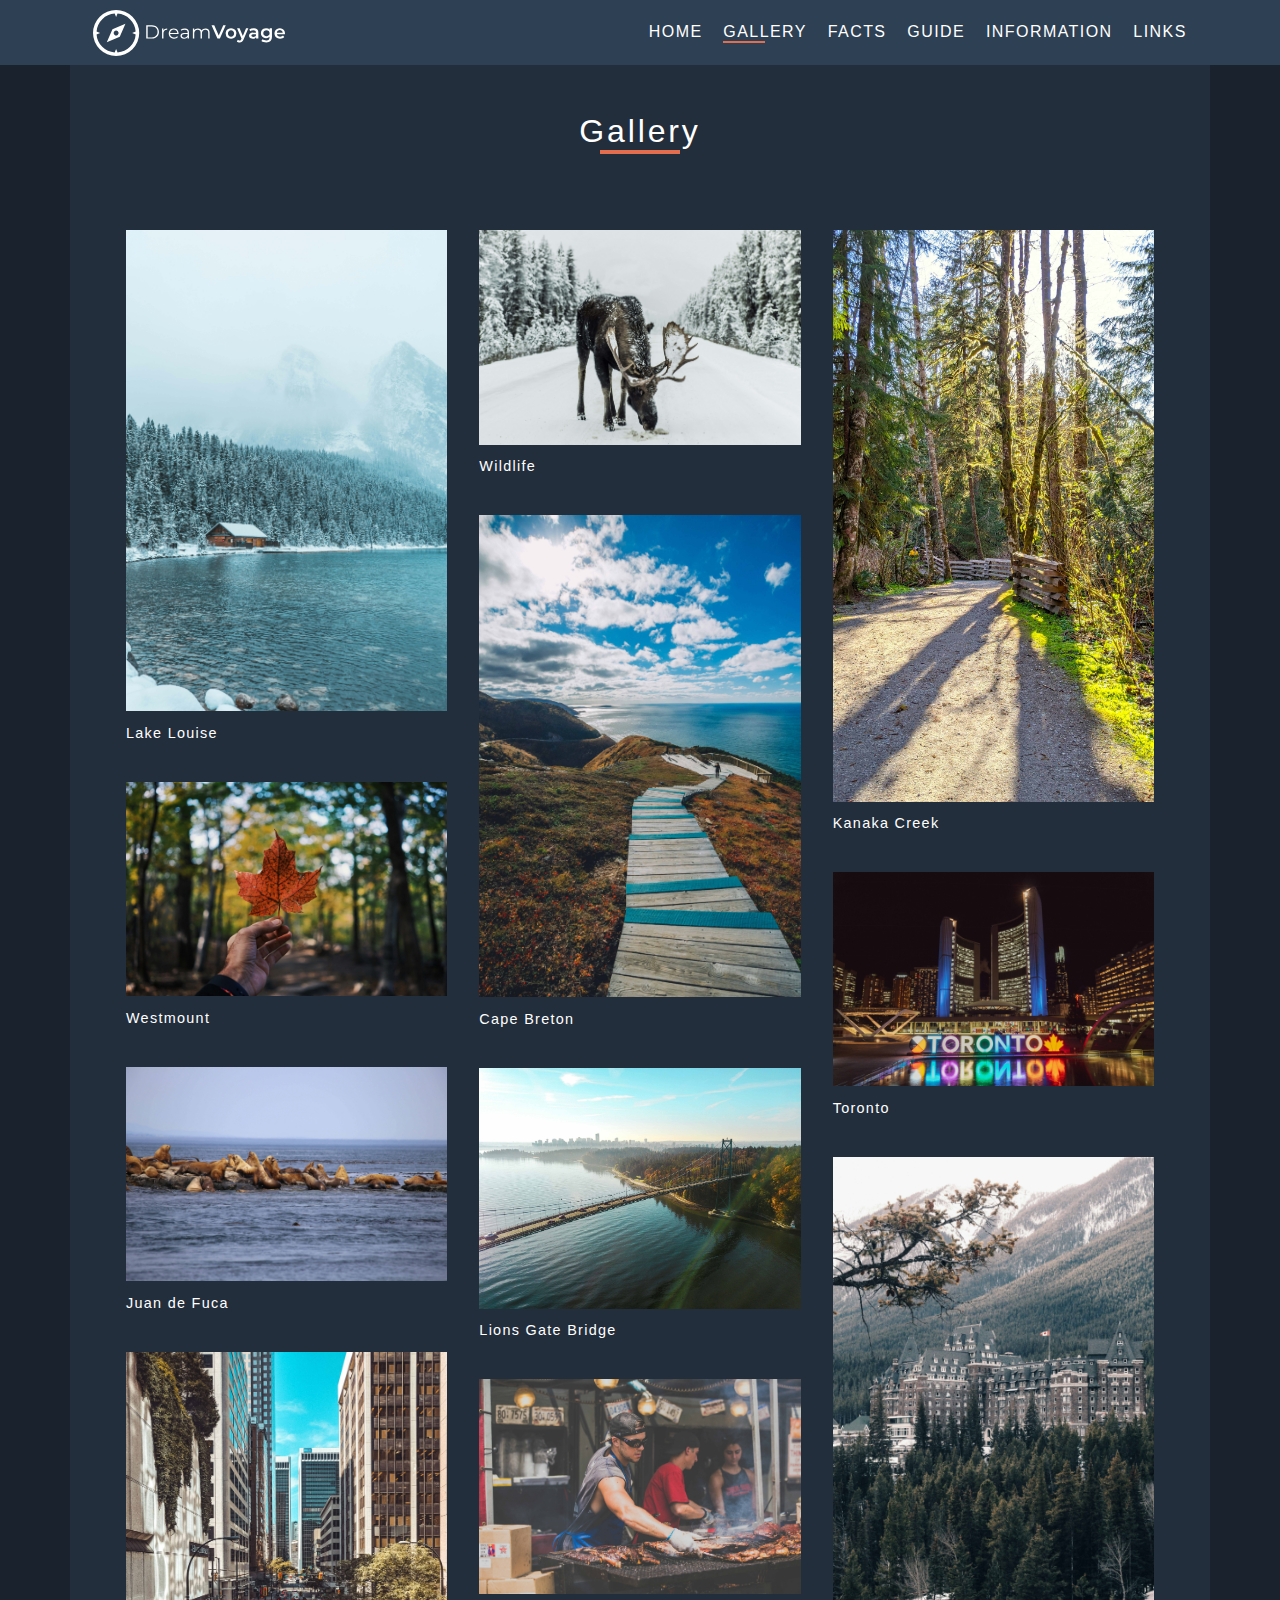
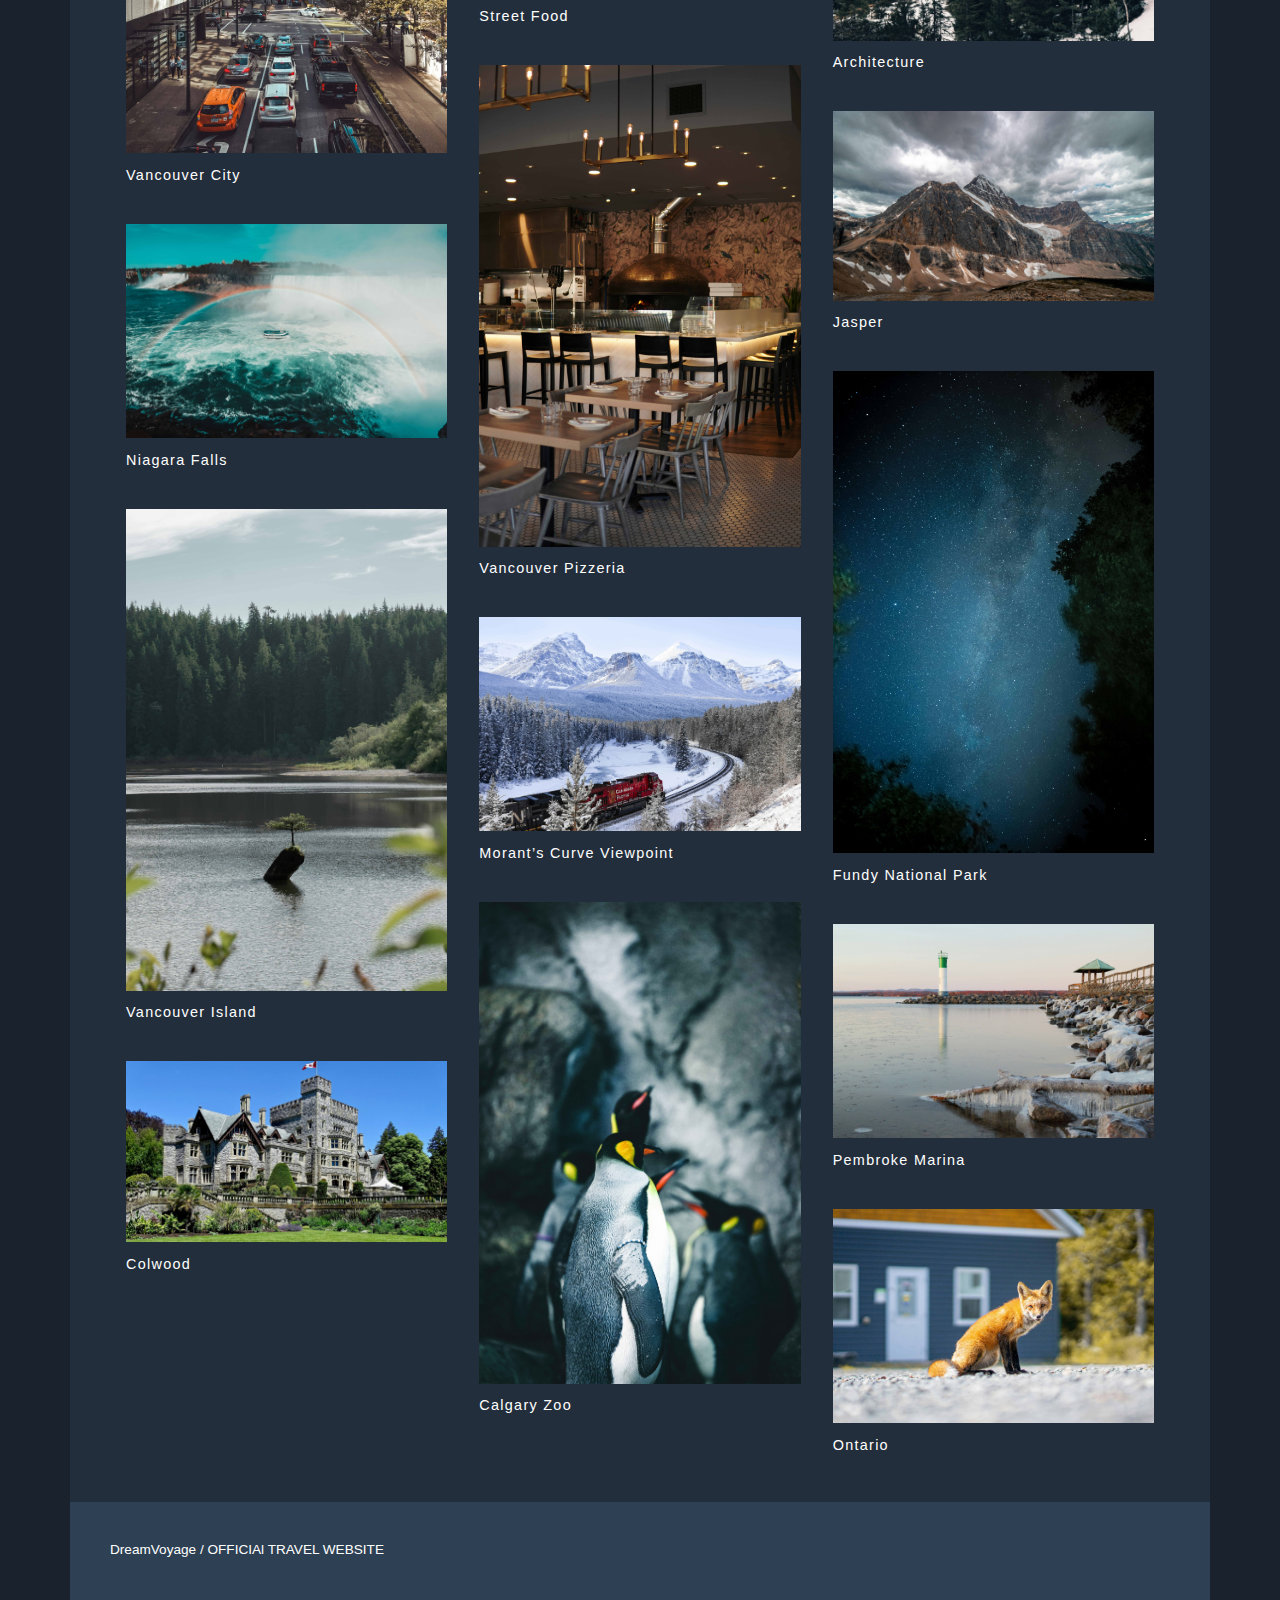
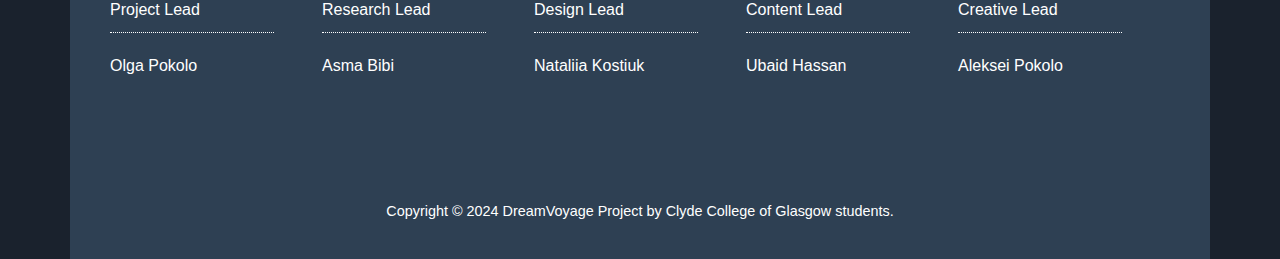
==== public/gallery.html @ 80e98137 "Add files via upload" ====
<!DOCTYPE html>
<html lang="en">
<head>
	<meta charset="UTF-8">
	<meta name="viewport" content="width=device-width, initial-scale=1.0">
	<title>Travel Website - Canada</title>
	<link rel="stylesheet" href="../style.css">
	<link rel="shortcut icon" href="../assets/logo/compass_logo.svg" type="image/x-icon">
</head>
<body>
	<header>
		<div class="headerContainerWrap">
			<div class="headerContainer">
				<div class="logo">
					<a href="../index.html">
						<img src="../assets/logo/logo.svg" alt="Logo of Travel Blog Website">
					</a>
				</div>
				<div class="navbar">
					<input type="checkbox" id="burger-checkbox" class="burger-checkbox">
    			<label for="burger-checkbox" class="burger"></label>
					<ul id="burger-list">
						<li><a href="../index.html" title="Home Page">home</a></li>
						<li><a id="galleryActive" href="./gallery.html" title="Gallery Page">gallery</a></li>
						<li><a href="./facts.html" title="Facts Page">facts</a></li>
						<li><a href="./guide.html" title="Guide Page">guide</a></li>
						<li><a href="./information.html" title="Information Page">information</a></li>
						<li><a href="./links.html" title="Links Page">links</a></li>
					</ul>
				</div>
			</div>
		</div>
	</header>




	<main>
		<!-- <div class="mainContainer"> -->
			<div class="galleryTitleContainer">
				<h1>gallery</h1>
			</div>
			<div class="mainContent">
				<div class="galleryContainer">
					<div class="leftBlock">
						<div class="cardHolder">
							<div class="imgHolder">
								<img src="../assets/images/01.jpg" alt="Lake Louise image" title="Lake Louise">
							</div>
							<div class="titleHolder">
								<p>Lake Louise</p>
							</div>
						</div>
						<div class="cardHolder">
							<div class="imgHolder">
								<img src="../assets/images/02.jpg" alt="Westmount image" title="Westmount">
							</div>
							<div class="titleHolder">
								<p>Westmount</p>
							</div>
						</div>
						<div class="cardHolder">
							<div class="imgHolder">
								<img src="../assets/images/08.jpg" alt="Juan de Fuca image" title="Juan de Fuca">
							</div>
							<div class="titleHolder">
								<p>Juan de Fuca</p>
							</div>
						</div>
						<div class="cardHolder">
							<div class="imgHolder">
								<img src="../assets/images/10.jpg" alt="Vancouver City image" title="Vancouver City">
								<div class="titleHolder">
									<p>Vancouver City</p>
								</div>
							</div>
						</div>
						<div class="cardHolder">
							<div class="imgHolder">
								<img src="../assets/images/11.jpg" alt="Niagara Falls image" title="Niagara Falls">
								<div class="titleHolder">
									<p>Niagara Falls</p>
								</div>
							</div>
						</div>
						<div class="cardHolder">
							<div class="imgHolder">
								<img src="../assets/images/16.jpg" alt="Vancouver Island image" title="Vancouver Island">
								<div class="titleHolder">
									<p>Vancouver Island</p>
								</div>
							</div>
						</div>
						<div class="cardHolder">
							<div class="imgHolder">
								<img src="../assets/images/19.jpg" alt="Colwood image" title="Colwood">
								<div class="titleHolder">
									<p>Colwood</p>
								</div>
							</div>
						</div>
					</div>




					<div class="middleBlock">
						<div class="cardHolder">
							<div class="imgHolder">
								<img src="../assets/images/03.jpg" alt="Wildlife image" title="Wildlife">
								<div class="titleHolder">
									<p>Wildlife</p>
								</div>
							</div>
						</div>
						<div class="cardHolder">
							<div class="imgHolder">
								<img src="../assets/images/04.jpg" alt="Cape Breton image" title="Cape Breton">
								<div class="titleHolder">
									<p>Cape Breton</p>
								</div>
							</div>
						</div>
						<div class="cardHolder">
							<div class="imgHolder">
								<img src="../assets/images/07.jpg" alt="Lions Gate Bridge image" title="Lions Gate Bridge">
								<div class="titleHolder">
									<p>Lions Gate Bridge</p>
								</div>
							</div>
						</div>
						<div class="cardHolder">
							<div class="imgHolder">
								<img src="../assets/images/12.jpg" alt="Street Food image" title="Street Food">
								<div class="titleHolder">
									<p>Street Food</p>
								</div>
							</div>
						</div>
						<div class="cardHolder">
							<div class="imgHolder">
								<img src="../assets/images/13.jpg" alt="Vancouver Pizzeria image" title="Vancouver Pizzeria">
								<div class="titleHolder">
									<p>Vancouver Pizzeria</p>
								</div>
							</div>
						</div>
						<div class="cardHolder">
							<div class="imgHolder">
								<img src="../assets/images/17.jpg" alt="Morant’s Curve Viewpoint image" title="Morant’s Curve Viewpoint">
								<div class="titleHolder">
									<p>Morant’s Curve Viewpoint</p>
								</div>
							</div>
						</div>
						<div class="cardHolder">
							<div class="imgHolder">
								<img src="../assets/images/20.jpg" alt="Calgary Zoo image" title="Calgary Zoo">
								<div class="titleHolder">
									<p>Calgary Zoo</p>
								</div>
							</div>
						</div>
					</div>




					<div class="rightBlock">
						<div class="cardHolder">
							<div class="imgHolder">
								<img src="../assets/images/05.jpg" alt="Kanaka Creek" title="Kanaka Creek">
								<div class="titleHolder">
									<p>Kanaka Creek</p>
								</div>
							</div>
						</div>
						<div class="cardHolder">
							<div class="imgHolder">
								<img src="../assets/images/06.jpg" alt="Toronto image" title="Toronto">
								<div class="titleHolder">
									<p>Toronto</p>
								</div>
							</div>
						</div>
						<div class="cardHolder">
							<div class="imgHolder">
								<img src="../assets/images/09.jpg" alt="Architecture image" title="Architecture">
								<div class="titleHolder">
									<p>Architecture</p>
								</div>
							</div>
						</div>
						<div class="cardHolder">
							<div class="imgHolder">
								<img src="../assets/images/14.jpg" alt="Jasper image" title="Jasper">
								<div class="titleHolder">
									<p>Jasper</p>
								</div>
							</div>
						</div>
						<div class="cardHolder">
							<div class="imgHolder">
								<img src="../assets/images/15.jpg" alt="Fundy National Park image" title="Fundy National Park">
								<div class="titleHolder">
									<p>Fundy National Park</p>
								</div>
							</div>
						</div>
						<div class="cardHolder">
							<div class="imgHolder">
								<img src="../assets/images/18.jpg" alt="Pembroke Marina image" title="Pembroke Marina">
								<div class="titleHolder">
									<p>Pembroke Marina</p>
								</div>
							</div>
						</div>
						<div class="cardHolder">
							<div class="imgHolder">
								<img src="../assets/images/21.jpg" alt="Ontario image" title="Ontario">
								<div class="titleHolder">
									<p>Ontario</p>
								</div>
							</div>
						</div>
					</div>

				</div>
			</div>
		<!-- </div> -->
	</main>













	<footer>
		<div class="footerContainer">
			<div class="footerContent">
				<h3>DreamVoyage / OFFICIAl TRAVEL WEBSITE</h3>
				<div class="projectTeamContainer">
					<div class="teamItem">
						<h4>Project Lead</h4>
						<ul>
							<li>Olga Pokolo</li>
						</ul>
					</div>
					<div class="teamItem">
						<h4>Research Lead</h4>
						<ul>
							<li>Asma Bibi</li>
						</ul>
					</div>
					<div class="teamItem">
						<h4>Design Lead</h4>
						<ul>
							<li>Nataliia Kostiuk</li>
						</ul>
					</div>
					<div class="teamItem">
						<h4>Content Lead</h4>
						<ul>
							<li>Ubaid Hassan</li>
						</ul>
					</div>
					<div class="teamItem">
						<h4>Creative Lead</h4>
						<ul>
							<li>Aleksei Pokolo</li>
						</ul>
					</div>
				</div>

				<div class="copyrightContainer">
					<p>Copyright &copy; 2024 DreamVoyage Project by Clyde College of Glasgow students.</p>
				</div>

			</div>
		</div>
	</footer>


</body>
</html>
---- style.css ----
@font-face {
  font-family: "Open Sans", sans-serif;
  src: url(./assets/fonts/OpenSans-VariableFont_wdth\,wght.ttf);
}

@font-face {
  font-family: "Montserrat", sans-serif;
  src: url(./assets/fonts/Montserrat-VariableFont_wght.ttf);
}

html {
  scroll-behavior: smooth;
}

body {
  background-color: #1A222D;
  margin: 0;
}

header {
  background-color: #2E4053;
  position: sticky;
  top: 0;
  z-index: 2;

	.burger-checkbox {
		display: none;
		margin: 0;
	}
}

main, .factsTitleContainer, .heroFactsTitle, .headerContainerWrap, .footerContainer, #mainContainer, #footerContainer {
  width: 1320px;
  margin: 0 auto;
}

.headerContainer {
  display: flex;
  align-items: center;
  justify-content: space-between;
  padding: 0.8em 0;
  margin: 0 0.8em;
}

.logo {
  a {
    text-decoration: none;
    display: flex;
    align-items: center;
    padding: 0 0 0 0.65em;
  }

  img {
    width: 13em;
  }
}

.navbar {
  ul {
    margin: 0;
    padding: 0;
    list-style: none;
    display: flex;
  }

  li {
    display: flex;
  }

  a {
    text-transform: uppercase;
    text-decoration: none;
    padding: 0.5em 0.65em;
    font-family: "Montserrat", sans-serif;
    font-weight: 500;
    letter-spacing: 0.1em;
    color: #ffffff;

    &::after {
      content: "";
      background-color: #E26E4F;
      width: 0;
      height: 0.15em;
      display: block;
      transition: width 0.3s ease-out;
    }

    &:hover::after, &:focus::after {
      width: 50%;
    }
  }
}

#homeActive::after, #galleryActive::after, #factsActive::after, #guideActive::after, #informationActive::after, #linksActive::after {
  content: "";
  height: 0.15em;
  width: 50%;
  display: block;
  background-color: #E26E4F;
}

main {
  min-height: 95vh;
	background-color: #232E3C;
}

.mainContainer {
  min-height: 95vh;
}

.mainWrap {
  background: url(./assets/images/homeWrap.jpg) top center;
  background-size: cover;
  background-attachment: fixed;
  min-height: 95vh;
  display: flex;
  align-items: center;
}

.titleContainer {
  display: flex;
  flex-direction: column;
  align-items: center;

  h1 {
    font-family: "Montserrat", sans-serif;
    text-align: center;
    font-weight: 600;
    color: #ffffff;
    margin: 0;
    font-size: 3em;
  }

  h2 {
    font-family: "Montserrat", sans-serif;
    text-align: center;
    color: #ffffff;
    font-size: 1.5em;
    font-weight: 500;
    margin: 0.8em 0 0 0;
  }

  a {
    font-family: "Open Sans", sans-serif;
    text-decoration: none;
    text-transform: uppercase;
    color: #ffffff;
    display: inline-block;
    background-color: #E26E4F;
    margin-top: 1.8em;
    padding: 1em 2.8em;
    font-weight: 600;
    font-size: 0.9em;
    letter-spacing: 0.05em;
  }
}

.heroFactsTitle {
  background: url(./assets/images/titleFactsWrap.jpg) center;
  background-size: cover;
  padding: 4em 0;
  margin: 0 auto;
}

.heroGuideTitle, .heroInformationTitle {
  background: url(./assets/images/guideTorontoTitleWrap.jpg);
  background-size: cover;
  background-position: 0 70%;
  padding: 4em 0;
  margin: 3em 0 0 0;
}

.heroLinksTitle {
  background: url(./assets/images/heroLinksTitleWrap.jpg);
  background-size: cover;
  background-position: 0 55%;
  padding: 4em 0;
  margin: 3em 0 0 0;
}

.heroFactsTitle h1, .heroGuideTitle h1, .heroInformationTitle h1, .heroLinksTitle h1 {
  font-family: "Montserrat", sans-serif;
  color: #ffffff;
  text-align: center;
  margin: 0;
  padding: 4em 0;
  font-weight: 600;
  letter-spacing: 0.02em;
  line-height: 1.5em;
}

.mainContent {
  padding: 3em 4em;

  h2 {
    font-family: "Montserrat", sans-serif;
    color: #ffffff;
    letter-spacing: 0.02em;
    font-weight: 600;
    padding: 0 0 0.3em 0;
    margin: 0;
  }
}

.toDoWrap, .toEatWrap {
  display: flex;
  justify-content: space-between;
  padding: 2.5em 0 5em 0;
}

.cardGuideContainer {
  width: 20em;
}

.cardImage {
  height: 15em;

  img {
    width: 100%;
    height: 100%;
    object-fit: cover;
  }
}

.cardGuideContainer {
  h3 {
    font-family: "Montserrat", sans-serif;
    color: #ffffff;
    text-transform: capitalize;
    letter-spacing: 0.02em;
    font-size: 1.3em;
    font-weight: 500;
    margin: 1em 0;
  }

  p {
    font-family: "Montserrat", sans-serif;
    color: #ffffff;
    line-height: 1.5em;
    margin: 0;
  }
}

.cardInformationContainer, .keyCategoriesContainer {
  display: flex;
  justify-content: space-evenly;
}

.cardInformationDitails, .keyContainer {
  flex: 1;
  padding: 2em 2em;
}

.titleContentWrap {
  padding: 1.5em 0 0 0;

  h2 {
    border-bottom: 0.01em rgba(255, 255, 255, 0.8) solid;
  }
}

.titleInfoContentWrap h2, .keyTitle h2 {
  border-bottom: 0.01em rgba(255, 255, 255, 0.8) solid;
}

.cardInformationDitails p {
  font-family: "Montserrat", sans-serif;
  color: #ffffff;
  line-height: 1.5em;
  margin: 0;
  text-align: justify;
  padding: 1.5em 0 0 0;
}

.keyDetails {
  p {
    font-family: "Montserrat", sans-serif;
    color: #ffffff;
    line-height: 1.5em;
    margin: 0;
    text-align: justify;
    padding: 1.5em 0 0 0;
  }

  li, a {
    font-family: "Montserrat", sans-serif;
    color: #ffffff;
    line-height: 1.5em;
    margin: 0 0 0.8em 0;
    text-decoration-color: #E26E4F;
    text-decoration-thickness: 0.12em;
    text-underline-offset: 0.3em;
    list-style: none;
  }
}

.galleryTitleContainer h1, .factsTitleContainer h1, .guideTitleContainer h1, .informationTitleContainer h1, .linksTitleContainer h1 {
  font-family: "Montserrat", sans-serif;
  color: #ffffff;
  text-align: center;
  text-transform: capitalize;
  font-weight: 500;
  letter-spacing: 0.09em;
  margin: 0 0 1em 0;
  padding: 1.5em 2em 0 2em;
}

.galleryTitleContainer h1::after, .factsTitleContainer h1::after, .guideTitleContainer h1::after, .informationTitleContainer h1::after, .linksTitleContainer h1::after {
  content: "";
  background-color: #E26E4F;
  display: block;
  width: 2.5em;
  height: 0.1em;
  position: absolute;
  left: calc(50% - 1.25em);
  z-index: 1;
}

.factContainer {
  display: flex;
  padding: 2em 0;

  .text {
    margin: 0 3em 0 0;
    flex: 2;
  }

  .image {
    flex: 1;

    img {
      width: 100%;
      object-fit: cover;
    }
  }
}

.factSummary, .guideSummary, .informationSummary {
  padding: 0 0 2em 0;
}

.factContainer p, .factSummary p {
  font-family: "Montserrat", sans-serif;
  color: #ffffff;
  line-height: 1.5em;
  margin: 0;
  letter-spacing: 0.03em;
  text-align: justify;
}

.factContainer .text p {
  padding: 1em 0 0 0;
}

.guideSummary p, .informationSummary p {
  font-family: "Montserrat", sans-serif;
  color: #ffffff;
  line-height: 1.5em;
  letter-spacing: 0.03em;
  text-align: justify;
}

.galleryContainer {
  display: grid;
  grid-template-columns: 1fr 1fr 1fr;
  gap: 2em;
}

.leftBlock, .middleBlock, .rightBlock {
  display: flex;
  flex-direction: column;
  gap: 2.5em;
}

.imgHolder img {
  width: 100%;
}

.titleHolder {
  display: inline-block;
  margin: 0.6em 0 0 0;

  /* background-color:  #E26E4F; */
  /* padding: 0.5em; */

  p {
    font-family: "Montserrat", sans-serif;
    color: #ffffff;
    font-weight: 400;
    margin: 0;
    font-size: 0.9em;
    letter-spacing: 0.09em;
  }
}

.footerWrap, .footerContainer {
  background-color: #2E4053;
}

.footerContent {
  padding: 2.5em;

  h3 {
    font-family: "Montserrat", sans-serif;
    color: #ffffff;
    font-weight: 500;
    margin: 0 0 1.5em 0;
    font-size: 0.85em;
  }
}

.projectTeamContainer {
  display: flex;
  padding: 0 0 8em 0;
}

.teamItem {
  flex: 1;
  padding-right: 3em;
}

.teamItem h4 {
  margin: 0;
  padding: 1.5em 0 0.8em 0;
  border-bottom: 0.01em #ffffff dotted;
  font-family: "Open Sans", sans-serif;
  color: #ffffff;
  font-weight: 400;
}

.teamItem ul {
  margin: 0;
  padding: 1.5em 0 0 0;
  list-style: none;
  color: #ffffff;
  font-family: "Open Sans", sans-serif;
}

.copyrightContainer p {
  font-family: "Open Sans", sans-serif;
  color: #ffffff;
  text-align: center;
  font-size: 0.9em;
  margin: 0;
}




@media (max-width: 1400px) {
	main, .factsTitleContainer, .heroFactsTitle, .headerContainerWrap, .footerContainer, #mainContainer, #footerContainer {
		width: 1140px;
		margin: 0 auto;
	}
	.headerContainer {
		padding: 0.6em 0;

		.logo {
			img {
				width: 12em;
			}
		}
		.navbar {
			a {
				letter-spacing: 0.09em;
			}
		}
	}

	.titleContainer {
		h1 {
			font-size: 2.8em;
		}
		h2 {
			font-size: 1.4em;
			margin: 0.6em 0 0 0;
		}
		a {
			padding: 1em 2.3em;
			margin-top: 1.6em;
		}
	}
	.mainContent {
		padding: 3em 3.5em;

		.cardGuideContainer {
			width: 18em;
		}

		.keyContainer {
			padding: 2em 1.8em;
	
			p {
				text-align: left;
			}
		}
	}
}
@media (max-width: 1200px) {
	main, .factsTitleContainer, .heroFactsTitle, .headerContainerWrap, .footerContainer, #mainContainer, #footerContainer {
		width: 960px;
		margin: 0 auto;
	}
	.headerContainer {
		padding: 0.5em 0;

		.logo {
			img {
				width: 11em;
			}
		}

		.navbar {
			a {
				letter-spacing: 0.08em;
			}
		}
	}
	.titleContainer {
		h1 {
			font-size: 2.6em;
		}
		h2 {
			font-size: 1.3em;
			margin: 0.4em 0 0 0;
		}
		a {
			padding: 1em 2.1em;
			margin-top: 1.4em;
		}
	}
	.galleryTitleContainer h1, .factsTitleContainer h1, .guideTitleContainer h1, .informationTitleContainer h1, .linksTitleContainer h1 {
		letter-spacing: 0.08em;
		padding: 1.3em 1.8em 0 1.8em;
		font-size: 1.85em;
	}
	.mainContent {
		padding: 3em;

		h2 {
			font-size: 1.4em;
		}

		.galleryContainer {
			gap: 1.85em;

			.leftBlock, .middleBlock, .rightBlock {
				gap: 2.3em;
			}
		}

		.factContainer  .image img {
			height: 100%;
		}

		.cardGuideContainer {
			width: 16em;
		}

		.keyContainer {
			padding: 1.8em 1.6em;
	
			p {
				text-align: left;
			}
		}
	}
	.heroFactsTitle h1, .heroGuideTitle h1, .heroInformationTitle h1, .heroLinksTitle h1 {
		padding: 3em 0;
		font-size: 1.82em;
	}

	.footerContent {
		padding: 2.1em;

		.projectTeamContainer {
			padding: 0 0 7em 0;
		}
	}
}
@media (max-width: 992px) {
	main, .factsTitleContainer, .heroFactsTitle, .headerContainerWrap, .footerContainer, #mainContainer, #footerContainer {
		width: 720px;
		margin: 0 auto;
	}
	.headerContainer {
		.logo {
			img {
				width: 10em;
			}
		}

		.navbar {
			a {
				letter-spacing: normal;
				padding: 0.5em 0.4em;
			}
		}
	}
	.titleContainer {
		h1 {
			font-size: 2.4em;
		}
		
		a {
			padding: 0.9em 1.9em;
			margin-top: 1.2em;
		}
	}
	.galleryTitleContainer h1, .factsTitleContainer h1, .guideTitleContainer h1, .informationTitleContainer h1, .linksTitleContainer h1 {
		letter-spacing: 0.07em;
		padding: 1.1em 1.6em 0 1.6em;
		font-size: 1.75em;
	}
	.mainContent {
		padding: 2em;

		h2 {
			font-size: 1.3em;
		}

		.factContainer, .factSummary {
			p {
				letter-spacing: normal;
			}
		}
		.galleryContainer {
			gap: 1.5em;

			.leftBlock, .middleBlock, .rightBlock {
				gap: 2em;

				.titleHolder {
					p {
						letter-spacing: 0.05em;
					}
				}
			}
		}
		.factContainer  .image img {
			height: auto;
		}
		.cardGuideContainer {
			width: 12em;

			.cardImage {
				height: 12em;
			}

			h3 {
				font-size: 1.2em;
				letter-spacing: normal;
			}
		}

		.cardInformationDitails {
			padding: 2em 1.6em;

			p {
				text-align: left;
			}
		}
	}

	.footerContent {
		padding: 0.7em;

		.teamItem {
			padding-right: 1.8em;
		}

		.projectTeamContainer {
			padding: 0 0 7em 0;
		}
	}


}
@media (max-width: 768px) {
	.headerContainerWrap, .heroFactsTitle, .heroGuideTitle, .heroInformationTitle, .heroLinksTitle {
		width: 100%;
	}
	main, #mainContainer, #footerContainer, .footerContainer {
		width: 540px;
		margin: 0 auto;
	}
	.navbar {
		li {
			justify-content: center;
		}
	}
	.burger-checkbox {
		position: absolute;
		visibility: hidden;
		margin: 0;
	}
	.burger {
		cursor: pointer;
		z-index: 1;
		display: block;
		position: relative;
		border: none;
		background: transparent;
		width: 1.8em;
		height: 1.6em;
	}
	.burger::before,
	.burger::after {
		content: '';
		left: 0;
		position: absolute;
		display: block;
		width: 100%;
		height: 0.18em;
		border-radius: 10px;
		background: #ffffff;
	}
	.burger::before {
		top: 0.21em;
		box-shadow: 0 8px 0 #ffffff;
		transition: box-shadow .3s .15s, top .3s .15s, transform .3s;
	}
	.burger::after {
		bottom: 0.21em;
		transition: bottom .3s .15s, transform .3s;
	}
	.burger-checkbox:checked + .burger::before {
		top: 0.8em;
		transform: rotate(45deg);
		box-shadow: 0 5px 0 rgba(255, 255, 255, 0);
		transition: box-shadow .15s, top .3s, transform .3s .15s;
	}
	.burger-checkbox:checked + .burger::after {
		bottom: 0.6em;
		transform: rotate(-45deg);
		transition: bottom .3s, transform .3s .15s;
	}
	#burger-list {
		top: 4.1em;
		right: 25%;
		position: fixed;
		background: #2E4053;
		transform: translate(150%);
		transition: .3s;
		display: flex;
		flex-direction: column;
		width: 50%;
		gap: 0.7em;
	}

	.burger-checkbox:checked ~ #burger-list {
		transform: translateX(0);
	}

	.headerContainer {
		padding: 0.7em 0;

		.logo {
			img {
				width: 10em;
			}
		}
	}

	.titleContainer {
		h1 {
			font-size: 2.2em;
		}
		
		a {
			padding: 0.8em 1.7em;
			margin-top: 1em;
		}
	}

	.heroFactsTitle, .heroGuideTitle, .heroInformationTitle, .heroLinksTitle {
		margin: 0;
	}


	
	.galleryTitleContainer, .factsTitleContainer, .guideTitleContainer, .informationTitleContainer, .linksTitleContainer {
		display: none;
	}
	.mainContent {
		padding: 1.5em;

		.galleryContainer {
			grid-template-columns: 1fr 1fr; 
			gap: 1.5em;
	
			.leftBlock, .middleBlock, .rightBlock {
				flex-direction: column;
			}
			.titleHolder {
				p {
					letter-spacing: normal;
				}
			}
		}
		.factSummary {
			p {
				text-align: left;
			}
		}
		.factContainer {
			display: flex;
			flex-direction: column;

			.text {
				flex: none;
				margin: 0;
				padding: 0 0 1em 0;
				h2 {
					padding: 0;
				}
				p {
					text-align: left;
				}
			}
			.image {
				flex: none;
				height: 15em;

				img {
					height: 100%;
				}
			}
			#pic1 {
				background-image: url(./assets/images/22.jpg);
				background-size: cover;
				background-position: 0 40%;
			}
			#pic7 {
				background-image: url(./assets/images/28.jpg);
				background-size: cover;
				background-position: 0 30%;
			}
			#pic1-1, #pic7-7 {
				display: none;
			}
		}

















	
	}
	.footerContent {
			padding: 2em 1em;
		}
	.projectTeamContainer {
		display: grid;
		grid-template-columns: 1fr 1fr;
	}

	.teamItem {
		padding: 1em 1.5em 1.5em 0;

		h4 {
			padding: 1em 0 0.8em 0;
		}

		ul {
			padding: 1em 0 0 0;
		}
	}
}
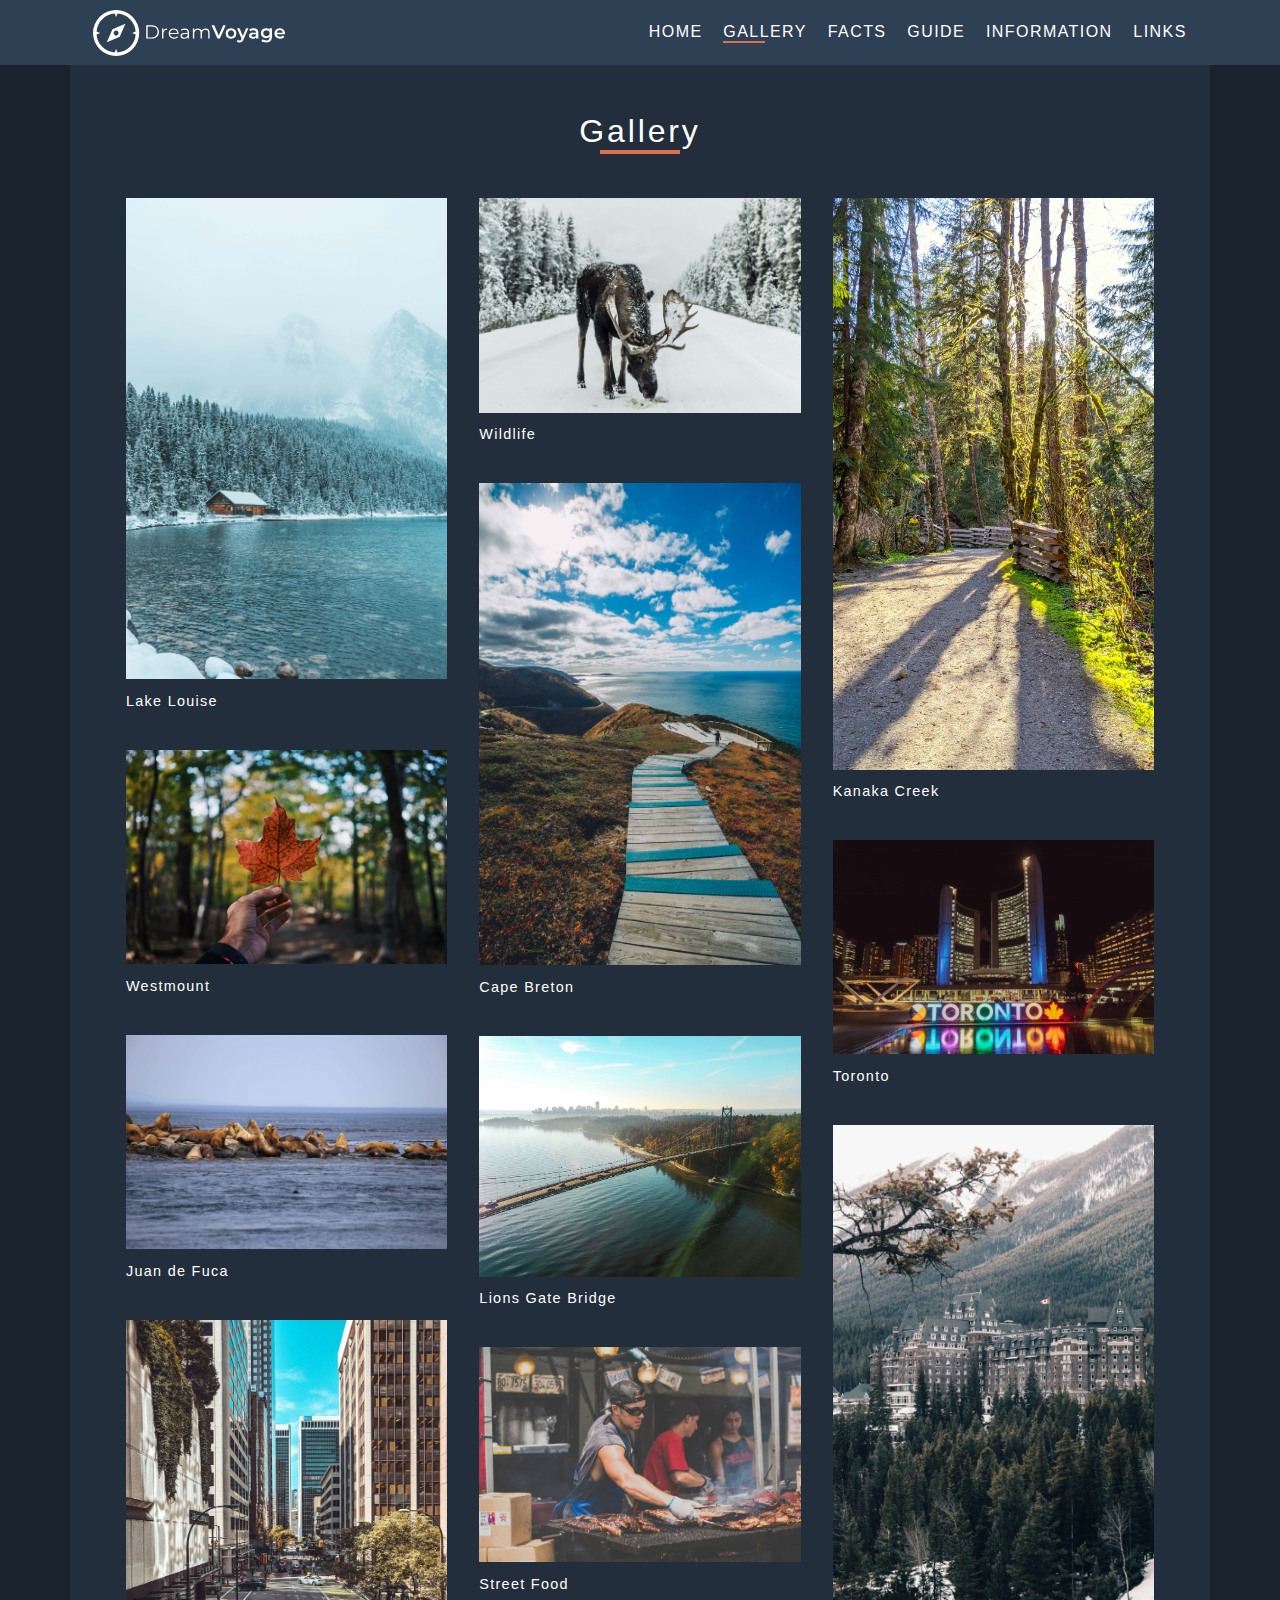
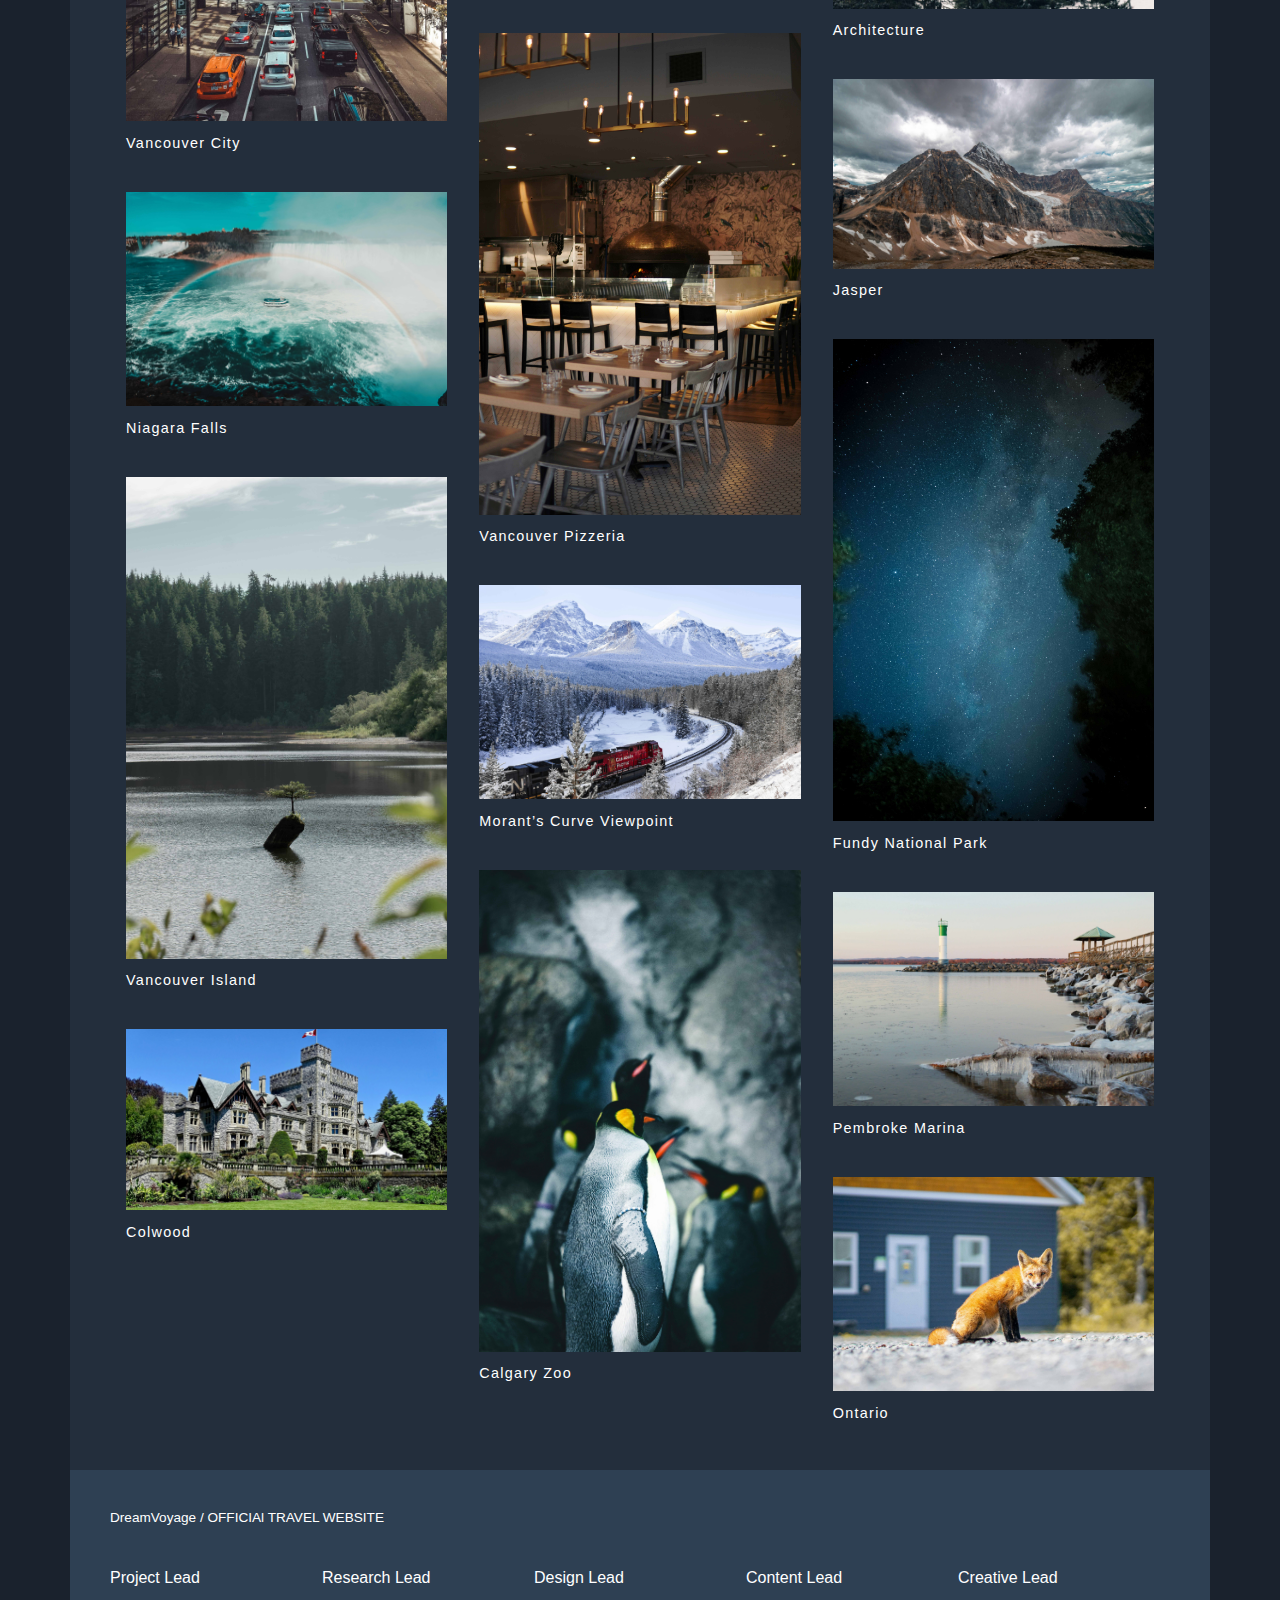
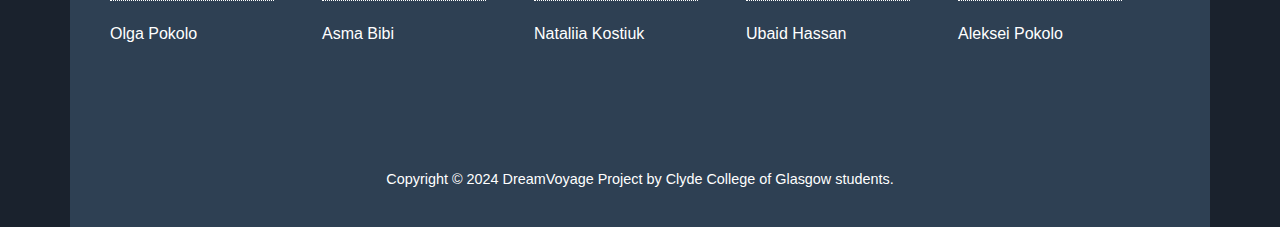
==== commit 85705fd8: "div" ====
--- a/public/gallery.html
+++ b/public/gallery.html
@@ -70,33 +70,33 @@
 						<div class="cardHolder">
 							<div class="imgHolder">
 								<img src="../assets/images/10.jpg" alt="Vancouver City image" title="Vancouver City">
-								<div class="titleHolder">
-									<p>Vancouver City</p>
-								</div>
+							</div>
+							<div class="titleHolder">
+								<p>Vancouver City</p>
 							</div>
 						</div>
 						<div class="cardHolder">
 							<div class="imgHolder">
 								<img src="../assets/images/11.jpg" alt="Niagara Falls image" title="Niagara Falls">
-								<div class="titleHolder">
-									<p>Niagara Falls</p>
-								</div>
+							</div>
+							<div class="titleHolder">
+								<p>Niagara Falls</p>
 							</div>
 						</div>
 						<div class="cardHolder">
 							<div class="imgHolder">
 								<img src="../assets/images/16.jpg" alt="Vancouver Island image" title="Vancouver Island">
-								<div class="titleHolder">
-									<p>Vancouver Island</p>
-								</div>
+							</div>
+							<div class="titleHolder">
+								<p>Vancouver Island</p>
 							</div>
 						</div>
 						<div class="cardHolder">
 							<div class="imgHolder">
 								<img src="../assets/images/19.jpg" alt="Colwood image" title="Colwood">
-								<div class="titleHolder">
-									<p>Colwood</p>
-								</div>
+							</div>
+							<div class="titleHolder">
+								<p>Colwood</p>
 							</div>
 						</div>
 					</div>
@@ -108,57 +108,57 @@
 						<div class="cardHolder">
 							<div class="imgHolder">
 								<img src="../assets/images/03.jpg" alt="Wildlife image" title="Wildlife">
-								<div class="titleHolder">
-									<p>Wildlife</p>
-								</div>
+							</div>
+							<div class="titleHolder">
+								<p>Wildlife</p>
 							</div>
 						</div>
 						<div class="cardHolder">
 							<div class="imgHolder">
 								<img src="../assets/images/04.jpg" alt="Cape Breton image" title="Cape Breton">
-								<div class="titleHolder">
-									<p>Cape Breton</p>
-								</div>
+							</div>
+							<div class="titleHolder">
+								<p>Cape Breton</p>
 							</div>
 						</div>
 						<div class="cardHolder">
 							<div class="imgHolder">
 								<img src="../assets/images/07.jpg" alt="Lions Gate Bridge image" title="Lions Gate Bridge">
-								<div class="titleHolder">
-									<p>Lions Gate Bridge</p>
-								</div>
+							</div>
+							<div class="titleHolder">
+								<p>Lions Gate Bridge</p>
 							</div>
 						</div>
 						<div class="cardHolder">
 							<div class="imgHolder">
 								<img src="../assets/images/12.jpg" alt="Street Food image" title="Street Food">
-								<div class="titleHolder">
-									<p>Street Food</p>
-								</div>
+							</div>
+							<div class="titleHolder">
+								<p>Street Food</p>
 							</div>
 						</div>
 						<div class="cardHolder">
 							<div class="imgHolder">
 								<img src="../assets/images/13.jpg" alt="Vancouver Pizzeria image" title="Vancouver Pizzeria">
-								<div class="titleHolder">
-									<p>Vancouver Pizzeria</p>
-								</div>
+							</div>
+							<div class="titleHolder">
+								<p>Vancouver Pizzeria</p>
 							</div>
 						</div>
 						<div class="cardHolder">
 							<div class="imgHolder">
 								<img src="../assets/images/17.jpg" alt="Morant’s Curve Viewpoint image" title="Morant’s Curve Viewpoint">
-								<div class="titleHolder">
-									<p>Morant’s Curve Viewpoint</p>
-								</div>
+							</div>
+							<div class="titleHolder">
+								<p>Morant’s Curve Viewpoint</p>
 							</div>
 						</div>
 						<div class="cardHolder">
 							<div class="imgHolder">
 								<img src="../assets/images/20.jpg" alt="Calgary Zoo image" title="Calgary Zoo">
-								<div class="titleHolder">
-									<p>Calgary Zoo</p>
-								</div>
+							</div>
+							<div class="titleHolder">
+								<p>Calgary Zoo</p>
 							</div>
 						</div>
 					</div>
@@ -170,57 +170,57 @@
 						<div class="cardHolder">
 							<div class="imgHolder">
 								<img src="../assets/images/05.jpg" alt="Kanaka Creek" title="Kanaka Creek">
-								<div class="titleHolder">
-									<p>Kanaka Creek</p>
-								</div>
+							</div>
+							<div class="titleHolder">
+								<p>Kanaka Creek</p>
 							</div>
 						</div>
 						<div class="cardHolder">
 							<div class="imgHolder">
 								<img src="../assets/images/06.jpg" alt="Toronto image" title="Toronto">
-								<div class="titleHolder">
-									<p>Toronto</p>
-								</div>
+							</div>
+							<div class="titleHolder">
+								<p>Toronto</p>
 							</div>
 						</div>
 						<div class="cardHolder">
 							<div class="imgHolder">
 								<img src="../assets/images/09.jpg" alt="Architecture image" title="Architecture">
-								<div class="titleHolder">
-									<p>Architecture</p>
-								</div>
+							</div>
+							<div class="titleHolder">
+								<p>Architecture</p>
 							</div>
 						</div>
 						<div class="cardHolder">
 							<div class="imgHolder">
 								<img src="../assets/images/14.jpg" alt="Jasper image" title="Jasper">
-								<div class="titleHolder">
-									<p>Jasper</p>
-								</div>
+							</div>
+							<div class="titleHolder">
+								<p>Jasper</p>
 							</div>
 						</div>
 						<div class="cardHolder">
 							<div class="imgHolder">
 								<img src="../assets/images/15.jpg" alt="Fundy National Park image" title="Fundy National Park">
-								<div class="titleHolder">
-									<p>Fundy National Park</p>
-								</div>
+							</div>
+							<div class="titleHolder">
+								<p>Fundy National Park</p>
 							</div>
 						</div>
 						<div class="cardHolder">
 							<div class="imgHolder">
 								<img src="../assets/images/18.jpg" alt="Pembroke Marina image" title="Pembroke Marina">
-								<div class="titleHolder">
-									<p>Pembroke Marina</p>
-								</div>
+							</div>
+							<div class="titleHolder">
+								<p>Pembroke Marina</p>
 							</div>
 						</div>
 						<div class="cardHolder">
 							<div class="imgHolder">
 								<img src="../assets/images/21.jpg" alt="Ontario image" title="Ontario">
-								<div class="titleHolder">
-									<p>Ontario</p>
-								</div>
+							</div>
+							<div class="titleHolder">
+								<p>Ontario</p>
 							</div>
 						</div>
 					</div>
--- a/style.css
+++ b/style.css
@@ -29,7 +29,7 @@
 	}
 }
 
-main, .factsTitleContainer, .heroFactsTitle, .headerContainerWrap, .footerContainer, #mainContainer, #footerContainer {
+main, .factsTitleContainer, .guideTitleContainer, .informationTitleContainer, .linksTitleContainer, .heroFactsTitle, .heroGuideTitle, .heroInformationTitle, .heroLinksTitle, .headerContainerWrap, .footerContainer, #mainContainer, #footerContainer {
   width: 1320px;
   margin: 0 auto;
 }
@@ -167,7 +167,7 @@
   background-size: cover;
   background-position: 0 70%;
   padding: 4em 0;
-  margin: 3em 0 0 0;
+	margin: 0 auto;
 }
 
 .heroLinksTitle {
@@ -175,7 +175,7 @@
   background-size: cover;
   background-position: 0 55%;
   padding: 4em 0;
-  margin: 3em 0 0 0;
+	margin: 0 auto;
 }
 
 .heroFactsTitle h1, .heroGuideTitle h1, .heroInformationTitle h1, .heroLinksTitle h1 {
@@ -294,14 +294,24 @@
   }
 }
 
-.galleryTitleContainer h1, .factsTitleContainer h1, .guideTitleContainer h1, .informationTitleContainer h1, .linksTitleContainer h1 {
+.galleryTitleContainer h1 {
+	font-family: "Montserrat", sans-serif;
+  color: #ffffff;
+  text-align: center;
+  text-transform: capitalize;
+  font-weight: 500;
+  letter-spacing: 0.09em;
+  margin: 0;
+  padding: 1.5em 2em 0 2em;
+}
+.factsTitleContainer h1, .guideTitleContainer h1, .informationTitleContainer h1, .linksTitleContainer h1 {
   font-family: "Montserrat", sans-serif;
   color: #ffffff;
   text-align: center;
   text-transform: capitalize;
   font-weight: 500;
   letter-spacing: 0.09em;
-  margin: 0 0 1em 0;
+  margin: 0 0 2em 0;
   padding: 1.5em 2em 0 2em;
 }
 
@@ -335,29 +345,33 @@
   }
 }
 
-.factSummary, .guideSummary, .informationSummary {
+.factSummary, .guideSummary, .informationSummary, .linksSummary {
   padding: 0 0 2em 0;
 }
 
-.factContainer p, .factSummary p {
-  font-family: "Montserrat", sans-serif;
-  color: #ffffff;
-  line-height: 1.5em;
-  margin: 0;
-  letter-spacing: 0.03em;
-  text-align: justify;
+.factContainer, .factSummary {
+	p {
+		font-family: "Montserrat", sans-serif;
+		color: #ffffff;
+		line-height: 1.5em;
+		margin: 0;
+		letter-spacing: 0.03em;
+		text-align: justify;
+	}
 }
 
 .factContainer .text p {
   padding: 1em 0 0 0;
 }
 
-.guideSummary p, .informationSummary p {
-  font-family: "Montserrat", sans-serif;
-  color: #ffffff;
-  line-height: 1.5em;
-  letter-spacing: 0.03em;
-  text-align: justify;
+.guideSummary, .informationSummary, .linksSummary {
+	p {
+		font-family: "Montserrat", sans-serif;
+		color: #ffffff;
+		line-height: 1.5em;
+		letter-spacing: 0.03em;
+		text-align: justify;
+	}
 }
 
 .galleryContainer {
@@ -448,7 +462,7 @@
 
 
 @media (max-width: 1400px) {
-	main, .factsTitleContainer, .heroFactsTitle, .headerContainerWrap, .footerContainer, #mainContainer, #footerContainer {
+	main, .factsTitleContainer, .guideTitleContainer, .informationTitleContainer, .linksTitleContainer, .heroFactsTitle, .heroGuideTitle, .heroInformationTitle, .heroLinksTitle, .headerContainerWrap, .footerContainer, #mainContainer, #footerContainer {
 		width: 1140px;
 		margin: 0 auto;
 	}
@@ -497,7 +511,7 @@
 	}
 }
 @media (max-width: 1200px) {
-	main, .factsTitleContainer, .heroFactsTitle, .headerContainerWrap, .footerContainer, #mainContainer, #footerContainer {
+	main, .factsTitleContainer, .guideTitleContainer, .informationTitleContainer, .linksTitleContainer, .heroFactsTitle, .heroGuideTitle, .heroInformationTitle, .heroLinksTitle, .headerContainerWrap, .footerContainer, #mainContainer, #footerContainer {
 		width: 960px;
 		margin: 0 auto;
 	}
@@ -579,7 +593,7 @@
 	}
 }
 @media (max-width: 992px) {
-	main, .factsTitleContainer, .heroFactsTitle, .headerContainerWrap, .footerContainer, #mainContainer, #footerContainer {
+	main, .factsTitleContainer, .guideTitleContainer, .informationTitleContainer, .linksTitleContainer, .heroFactsTitle, .heroGuideTitle, .heroInformationTitle, .heroLinksTitle, .headerContainerWrap, .footerContainer, #mainContainer, #footerContainer {
 		width: 720px;
 		margin: 0 auto;
 	}
@@ -663,7 +677,7 @@
 	}
 
 	.footerContent {
-		padding: 0.7em;
+		padding: 2em 0.7em;
 
 		.teamItem {
 			padding-right: 1.8em;
@@ -798,7 +812,7 @@
 				}
 			}
 		}
-		.factSummary {
+		.factSummary, .guideSummary, .informationSummary, .linksSummary {
 			p {
 				text-align: left;
 			}
@@ -840,24 +854,24 @@
 				display: none;
 			}
 		}
-
-
-
-
-
-
-
-
-
-
-
-
-
-
-
-
-
-	
+		.toDoWrap, .toEatWrap {
+			display: grid;
+			grid-template-columns: 1fr;
+
+			.cardGuideContainer {
+				width: 100%;
+				padding: 0 0 2.8em 0;
+
+				h3 {
+					margin: 0.5em 0 0.8em 0;
+				}
+			}
+		}
+
+		.cardInformationContainer, .keyCategoriesContainer {
+			flex-direction: column;
+		}
+
 	}
 	.footerContent {
 			padding: 2em 1em;
@@ -878,4 +892,96 @@
 			padding: 1em 0 0 0;
 		}
 	}
+}
+
+@media (max-width: 576px) {
+	.headerContainer {
+		margin: 0 1em;
+		padding: 0.6em 0;
+
+		.logo {
+			img {
+				width: 9.5em;
+			}
+			a {
+				padding: 0;
+			}
+		}
+	}
+
+	.heroLinksTitle {
+		background-position: 65%;
+	}
+	.heroFactsTitle, .heroGuideTitle, .heroInformationTitle, .heroLinksTitle {
+		padding: 2em 0;
+
+		h1 {
+			font-size: 1.75em;
+		}
+	}
+
+	.mainWrap, main, #footerContainer, .footerContainer {
+		width: 100%;
+	}
+	.mainContent {
+		margin: 0 1em;
+		padding: 2em 0;
+
+		.galleryContainer {
+			display: block;
+
+			.leftBlock, .middleBlock, .rightBlock {
+				display: block;
+			}
+
+			.cardHolder {
+				margin: 0 0 2.2em 0;
+			}
+			.imgHolder {
+				height: 15em;
+
+				img {
+					width: 100%;
+					height: 100%;
+					object-fit: cover;
+				}
+			}
+		}
+		.cardInformationDitails, .keyContainer {
+			padding: 1.5em 0;
+		}
+
+		.keyDetails {
+			ul {
+				padding: 0;
+			}
+		}
+	}
+	#mainContainer {
+		margin: 0 1em;
+
+		.titleContainer {
+			h1 {
+				font-size: 2em;
+			}
+			h2 {
+				font-size: 1.1em;
+			}
+			a {
+				font-size: 0.83em;
+				padding: 0.8em 1.4em;
+			}
+		}
+	}
+	.footerContent {
+		padding: 2em 1.6em;
+
+		.projectTeamContainer {
+			display: block;
+
+			.teamItem {
+				padding: 1em 0 1.5em 0;
+			}
+		}
+	}
 }